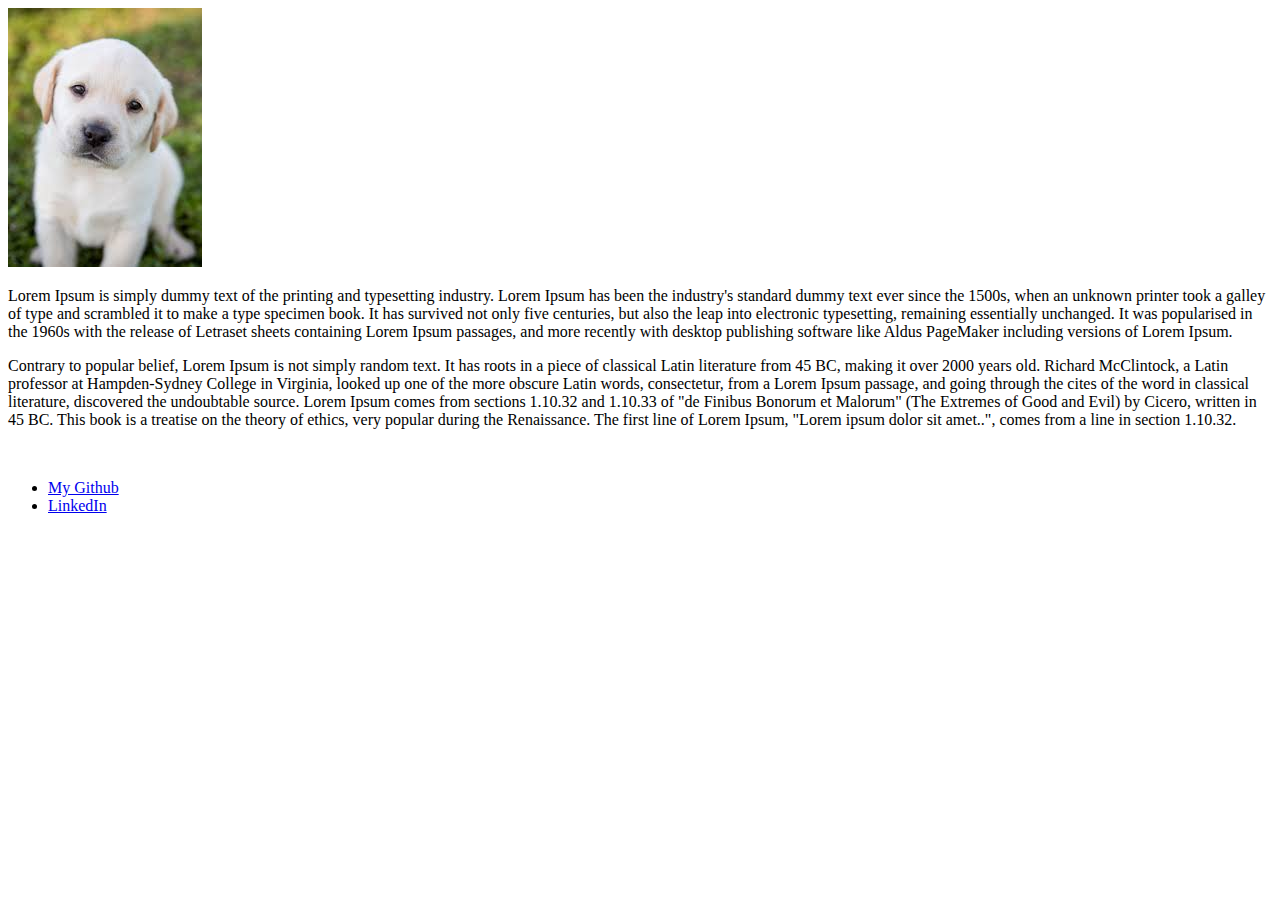
==== index.html @ 328afb1f "fixed filename" ====
<!DOCTYPE html>
<html lang="en-us">
<head>
  <meta charset="UTF-8">
  <title>Activity 1: Basic HTML Bio</title>
</head>

<body>
  <img alt="John" src="[data-uri]">
  <br>
  <p>Lorem Ipsum is simply dummy text of the printing and typesetting industry. Lorem Ipsum has been the industry's standard dummy text ever since the 1500s, when an unknown printer took a galley of type and scrambled it to make a type specimen book. It has survived not only five centuries, but also the leap into electronic typesetting, remaining essentially unchanged. It was popularised in the 1960s with the release of Letraset sheets containing Lorem Ipsum passages, and more recently with desktop publishing software like Aldus PageMaker including versions of Lorem Ipsum.</p>
  <p>Contrary to popular belief, Lorem Ipsum is not simply random text. It has roots in a piece of classical Latin literature from 45 BC, making it over 2000 years old. Richard McClintock, a Latin professor at Hampden-Sydney College in Virginia, looked up one of the more obscure Latin words, consectetur, from a Lorem Ipsum passage, and going through the cites of the word in classical literature, discovered the undoubtable source. Lorem Ipsum comes from sections 1.10.32 and 1.10.33 of "de Finibus Bonorum et Malorum" (The Extremes of Good and Evil) by Cicero, written in 45 BC. This book is a treatise on the theory of ethics, very popular during the Renaissance. The first line of Lorem Ipsum, "Lorem ipsum dolor sit amet..", comes from a line in section 1.10.32.</p>
  <br>
  <ul>
    <li><a href="https://github.com/johngiglio" target="_blank">My Github</a></li>
    <li><a href="https://www.linkedin.com/in/jrgiglio/" target="_blank">LinkedIn</a></li>
  </ul>

</body>

</html>
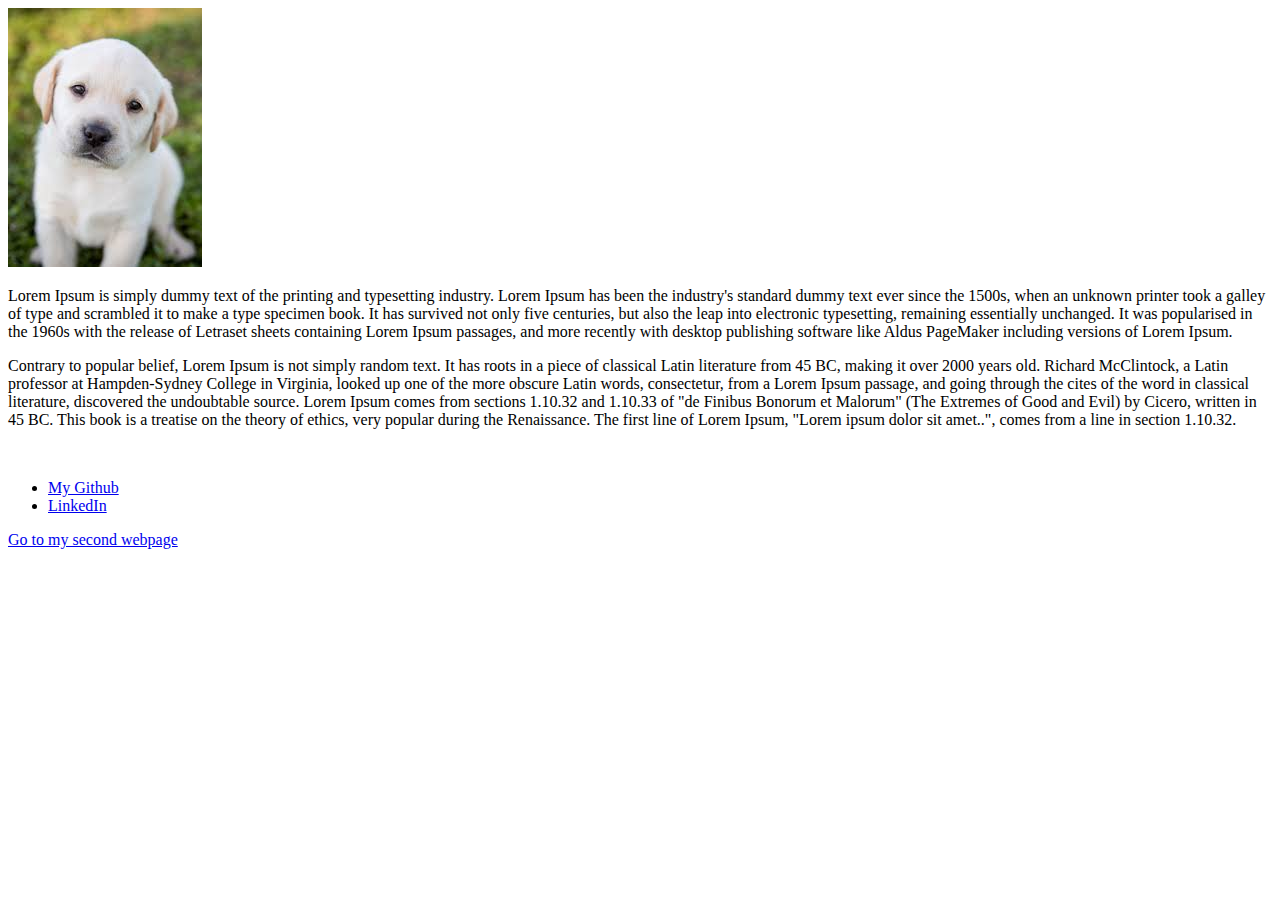
==== commit 5dc6afeb: "added link to second page" ====
--- a/index.html
+++ b/index.html
@@ -15,6 +15,8 @@
     <li><a href="https://github.com/johngiglio" target="_blank">My Github</a></li>
     <li><a href="https://www.linkedin.com/in/jrgiglio/" target="_blank">LinkedIn</a></li>
   </ul>
+  
+  <a href="https://johngiglio.github.io/SecondWebpage">Go to my second webpage</a>
 
 </body>
 
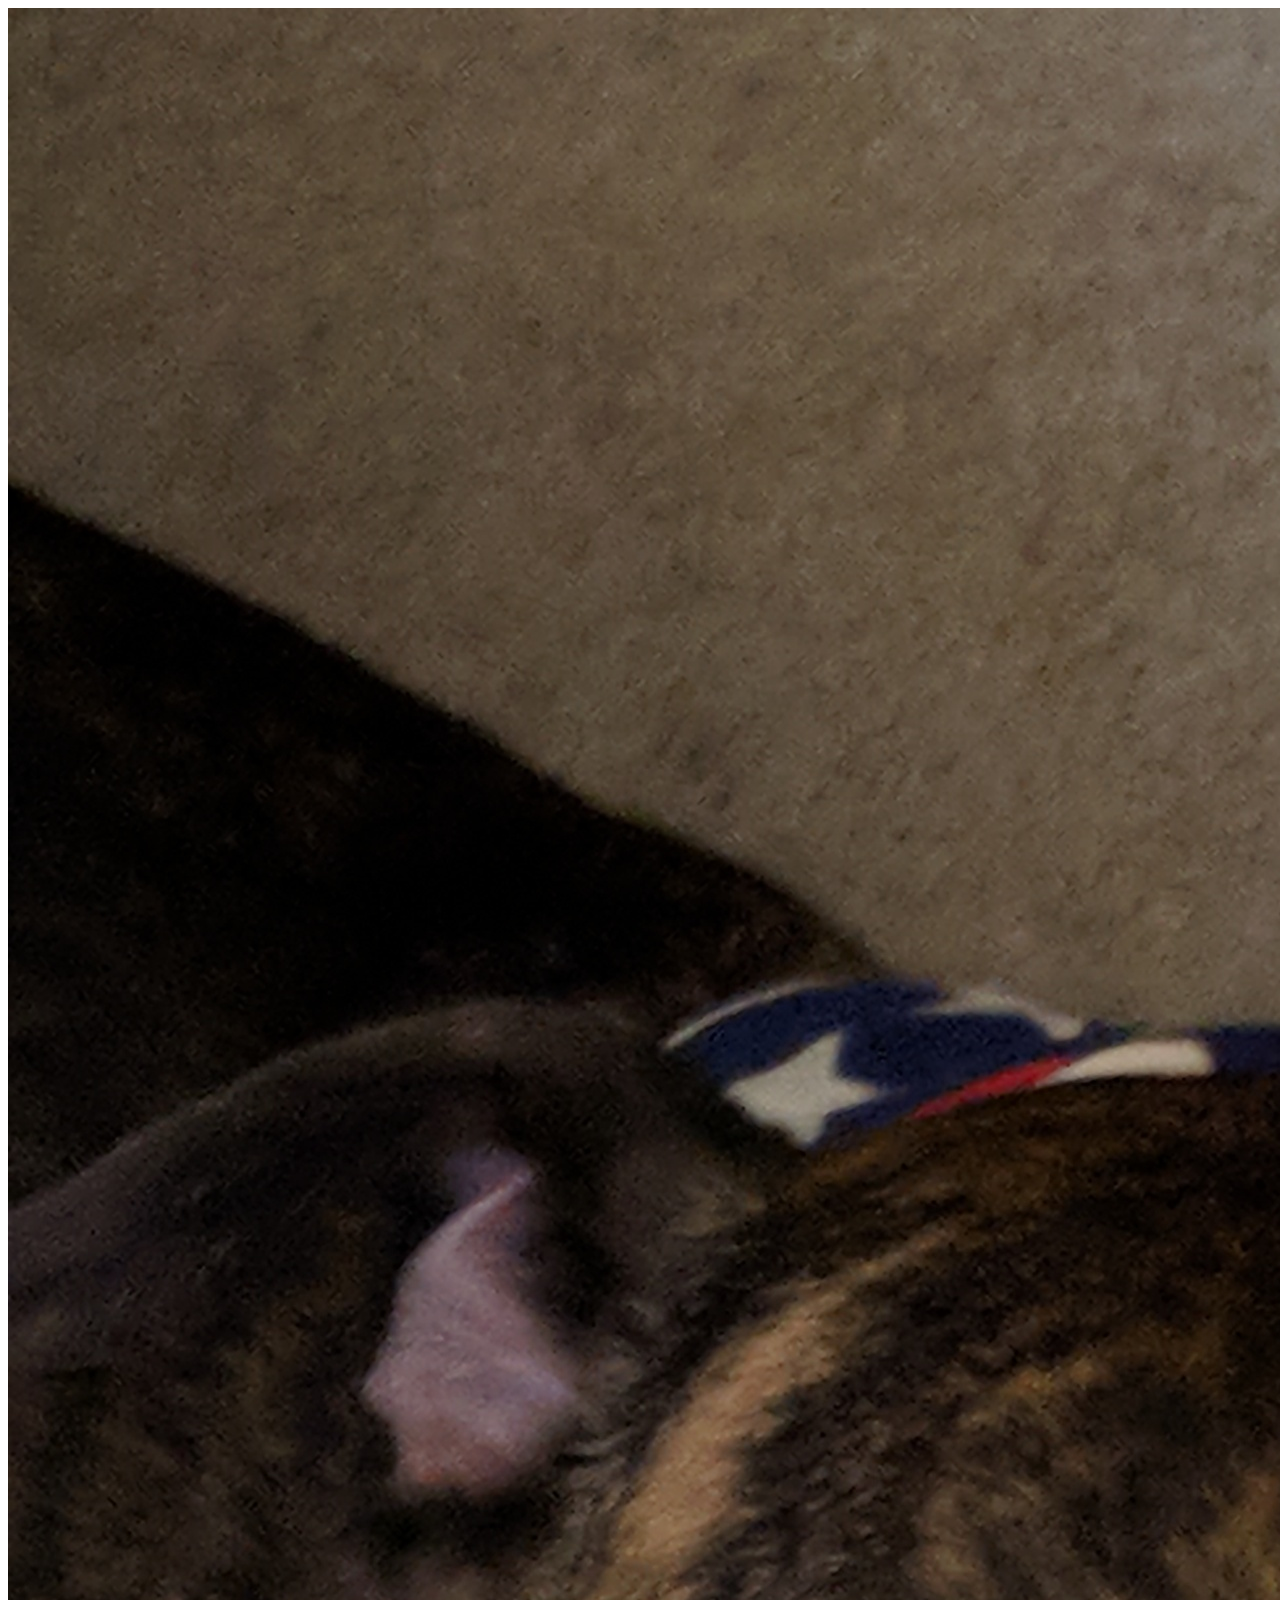
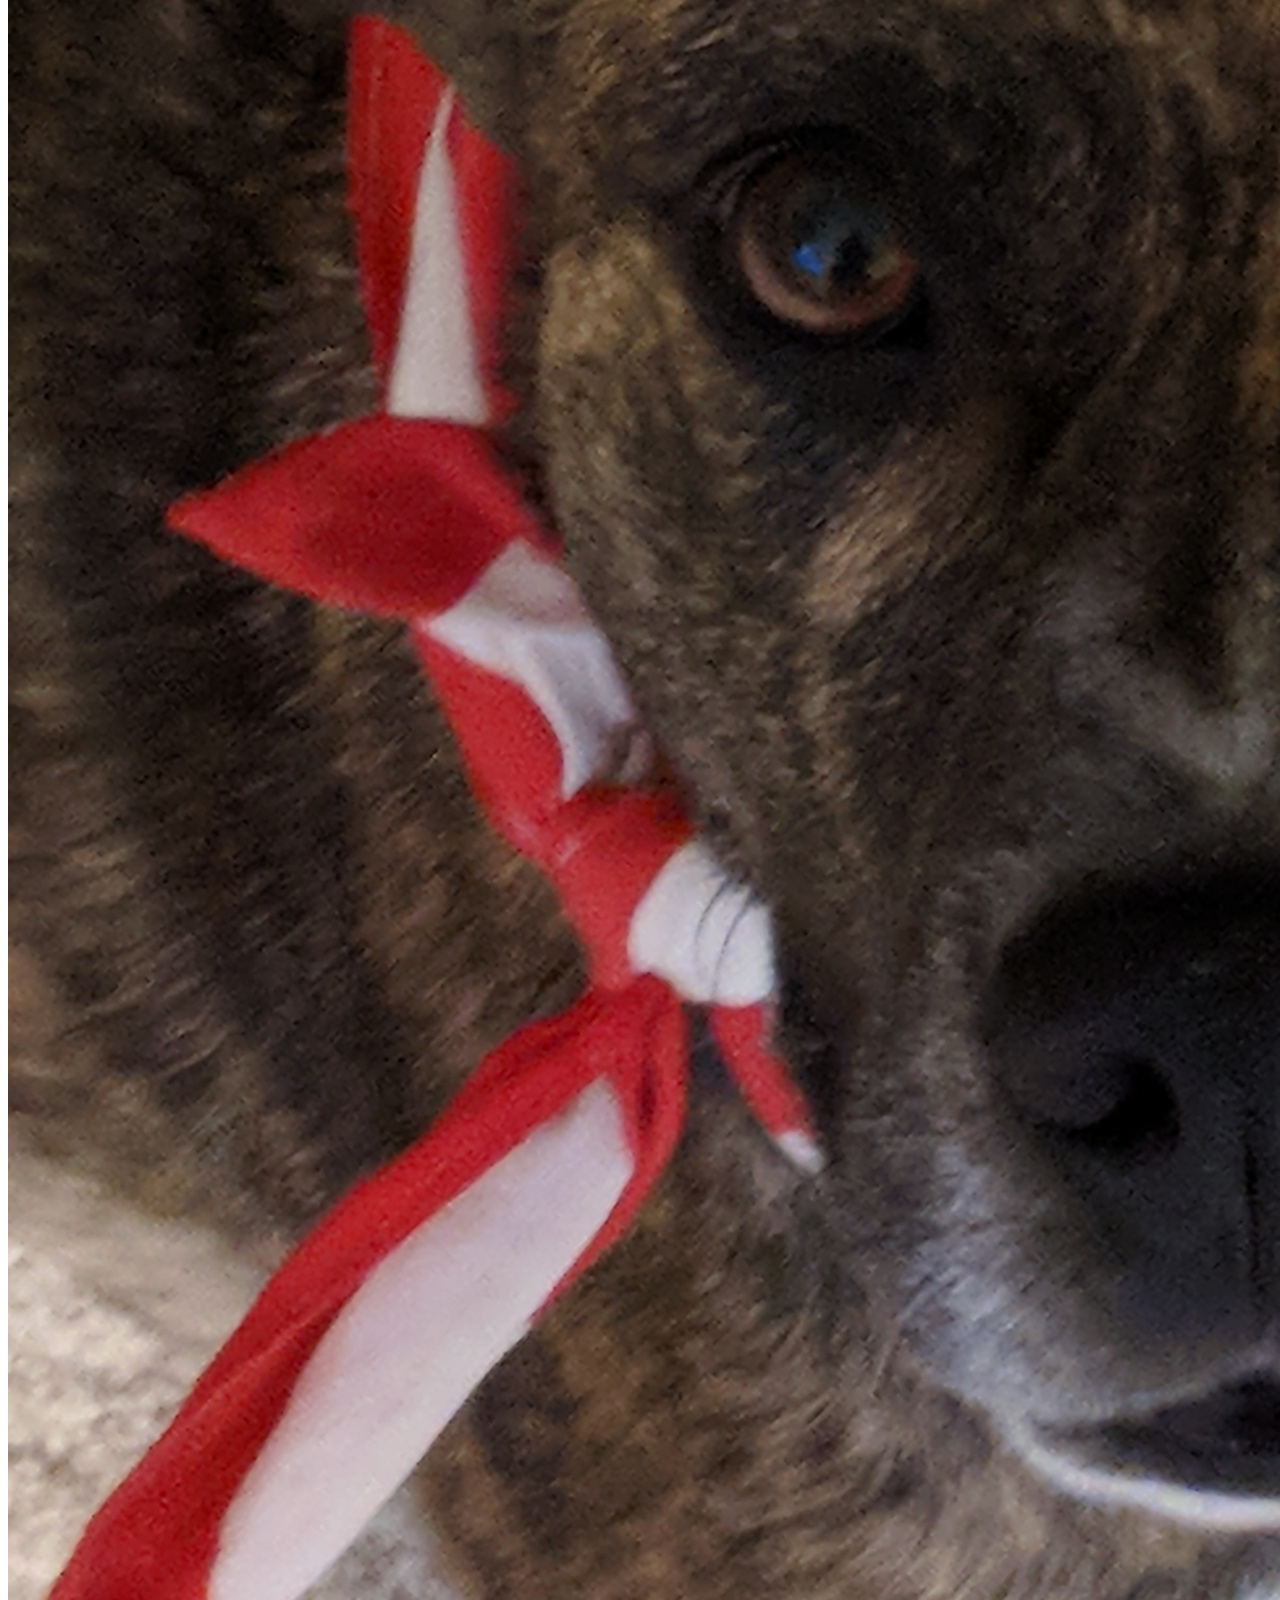
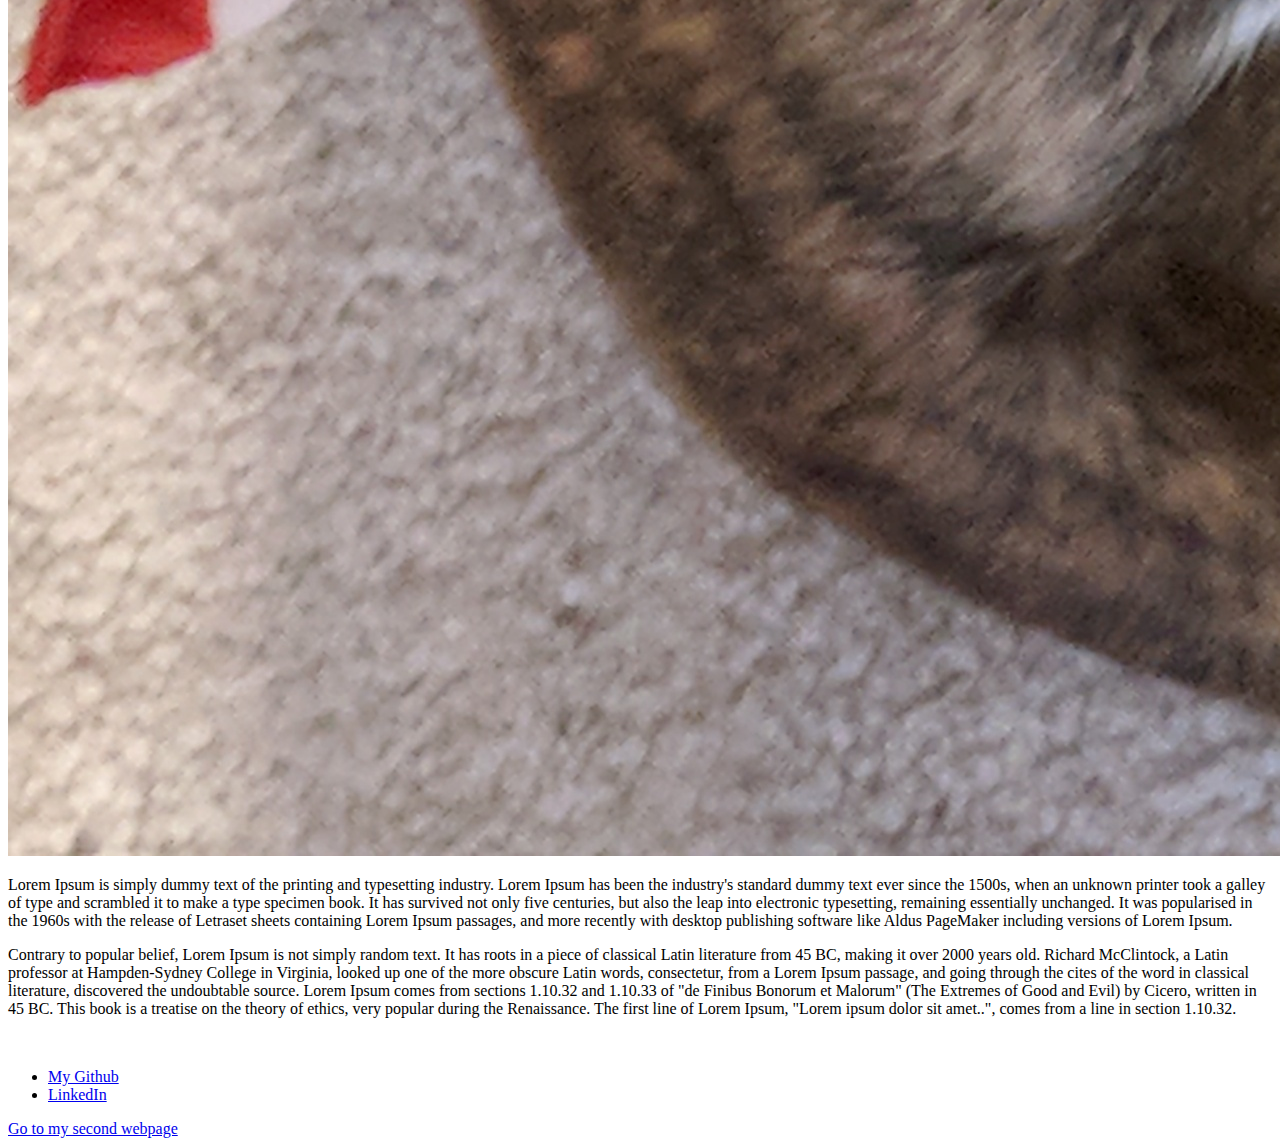
==== commit 03b050cf: "changed photo" ====
--- a/index.html
+++ b/index.html
@@ -6,8 +6,8 @@
 </head>
 
 <body>
-  <img alt="John" src="[data-uri]">
-  <br>
+  <img alt="John" src="meadow.jpg">
+       <br>
   <p>Lorem Ipsum is simply dummy text of the printing and typesetting industry. Lorem Ipsum has been the industry's standard dummy text ever since the 1500s, when an unknown printer took a galley of type and scrambled it to make a type specimen book. It has survived not only five centuries, but also the leap into electronic typesetting, remaining essentially unchanged. It was popularised in the 1960s with the release of Letraset sheets containing Lorem Ipsum passages, and more recently with desktop publishing software like Aldus PageMaker including versions of Lorem Ipsum.</p>
   <p>Contrary to popular belief, Lorem Ipsum is not simply random text. It has roots in a piece of classical Latin literature from 45 BC, making it over 2000 years old. Richard McClintock, a Latin professor at Hampden-Sydney College in Virginia, looked up one of the more obscure Latin words, consectetur, from a Lorem Ipsum passage, and going through the cites of the word in classical literature, discovered the undoubtable source. Lorem Ipsum comes from sections 1.10.32 and 1.10.33 of "de Finibus Bonorum et Malorum" (The Extremes of Good and Evil) by Cicero, written in 45 BC. This book is a treatise on the theory of ethics, very popular during the Renaissance. The first line of Lorem Ipsum, "Lorem ipsum dolor sit amet..", comes from a line in section 1.10.32.</p>
   <br>
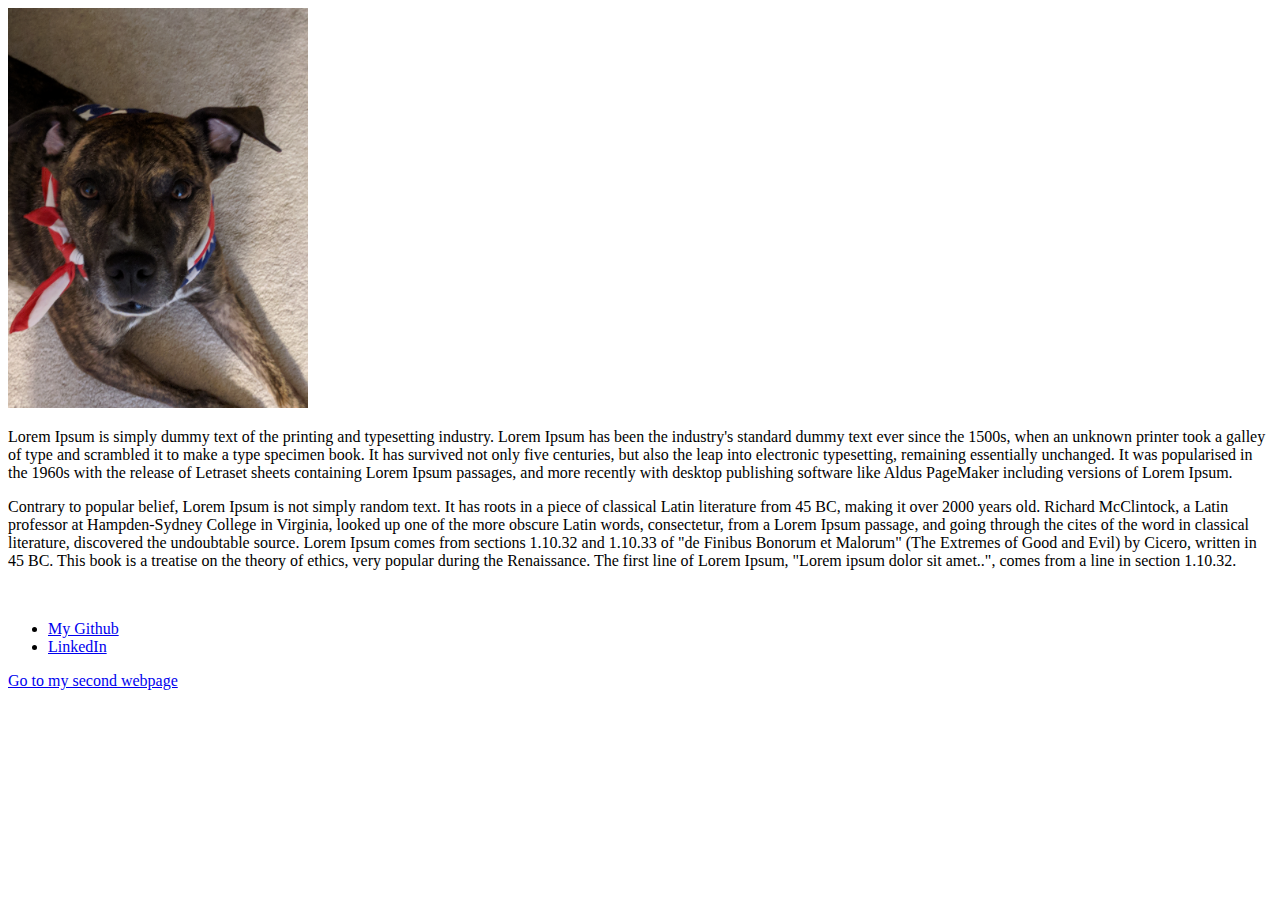
==== commit 5bc43392: "changed image width and link" ====
--- a/index.html
+++ b/index.html
@@ -6,7 +6,7 @@
 </head>
 
 <body>
-  <img alt="John" src="meadow.jpg">
+  <a href="https://www.google.com/search?q=pitbulls&source=lnms&tbm=isch&sa=X&ved=0ahUKEwjKi6mf4PLcAhUMTt8KHUp7AsUQ_AUICigB&biw=1536&bih=728"><img alt="John" src="meadow.jpg" width="300"></a>
        <br>
   <p>Lorem Ipsum is simply dummy text of the printing and typesetting industry. Lorem Ipsum has been the industry's standard dummy text ever since the 1500s, when an unknown printer took a galley of type and scrambled it to make a type specimen book. It has survived not only five centuries, but also the leap into electronic typesetting, remaining essentially unchanged. It was popularised in the 1960s with the release of Letraset sheets containing Lorem Ipsum passages, and more recently with desktop publishing software like Aldus PageMaker including versions of Lorem Ipsum.</p>
   <p>Contrary to popular belief, Lorem Ipsum is not simply random text. It has roots in a piece of classical Latin literature from 45 BC, making it over 2000 years old. Richard McClintock, a Latin professor at Hampden-Sydney College in Virginia, looked up one of the more obscure Latin words, consectetur, from a Lorem Ipsum passage, and going through the cites of the word in classical literature, discovered the undoubtable source. Lorem Ipsum comes from sections 1.10.32 and 1.10.33 of "de Finibus Bonorum et Malorum" (The Extremes of Good and Evil) by Cicero, written in 45 BC. This book is a treatise on the theory of ethics, very popular during the Renaissance. The first line of Lorem Ipsum, "Lorem ipsum dolor sit amet..", comes from a line in section 1.10.32.</p>
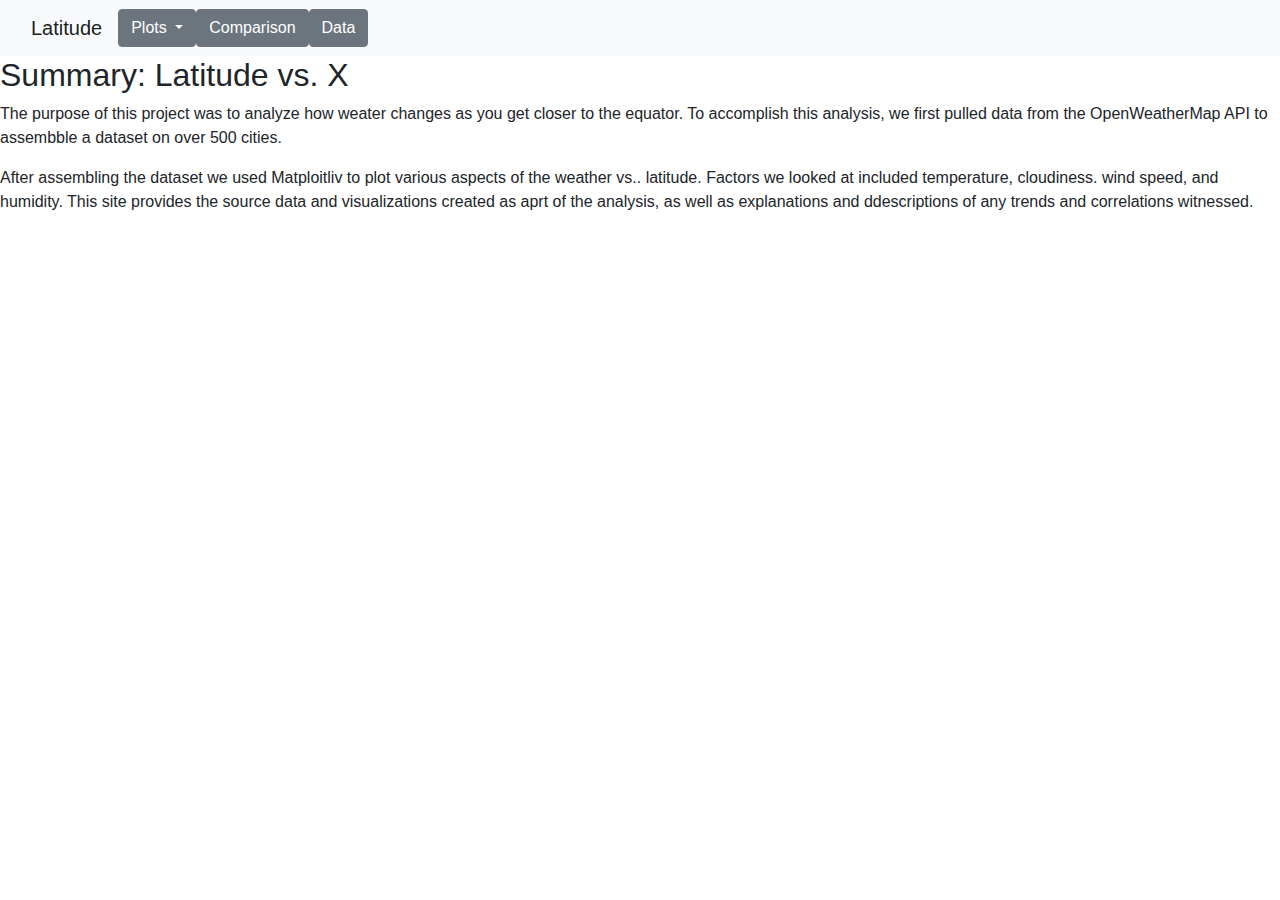
==== commit 8d06e594: "new index" ====
--- a/index.html
+++ b/index.html
@@ -1,23 +1,63 @@
-<!DOCTYPE html>
+<!DOCTYPE <!DOCTYPE html>
 <html lang="en-us">
+
 <head>
+
   <meta charset="UTF-8">
-  <title>Activity 1: Basic HTML Bio</title>
+  <title>Bootstrap Visualization Dashboard</title>
+
+  <!-- Bring in our bootstrap stylesheet -->
+  <link rel="stylesheet" href="https://maxcdn.bootstrapcdn.com/bootstrap/4.0.0/css/bootstrap.min.css" integrity="sha384-Gn5384xqQ1aoWXA+058RXPxPg6fy4IWvTNh0E263XmFcJlSAwiGgFAW/dAiS6JXm" crossorigin="anonymous">
+  <script src="https://code.jquery.com/jquery-3.2.1.slim.min.js" integrity="sha384-KJ3o2DKtIkvYIK3UENzmM7KCkRr/rE9/Qpg6aAZGJwFDMVNA/GpGFF93hXpG5KkN" crossorigin="anonymous"></script>
+  <script src="https://cdnjs.cloudflare.com/ajax/libs/popper.js/1.12.9/umd/popper.min.js" integrity="sha384-ApNbgh9B+Y1QKtv3Rn7W3mgPxhU9K/ScQsAP7hUibX39j7fakFPskvXusvfa0b4Q" crossorigin="anonymous"></script>
+  <script src="https://maxcdn.bootstrapcdn.com/bootstrap/4.0.0/js/bootstrap.min.js" integrity="sha384-JZR6Spejh4U02d8jOt6vLEHfe/JQGiRRSQQxSfFWpi1MquVdAyjUar5+76PVCmYl" crossorigin="anonymous"></script>
 </head>
-
 <body>
-  <a href="https://www.google.com/search?q=pitbulls&source=lnms&tbm=isch&sa=X&ved=0ahUKEwjKi6mf4PLcAhUMTt8KHUp7AsUQ_AUICigB&biw=1536&bih=728"><img alt="John" src="meadow.jpg" width="300"></a>
-       <br>
-  <p>Lorem Ipsum is simply dummy text of the printing and typesetting industry. Lorem Ipsum has been the industry's standard dummy text ever since the 1500s, when an unknown printer took a galley of type and scrambled it to make a type specimen book. It has survived not only five centuries, but also the leap into electronic typesetting, remaining essentially unchanged. It was popularised in the 1960s with the release of Letraset sheets containing Lorem Ipsum passages, and more recently with desktop publishing software like Aldus PageMaker including versions of Lorem Ipsum.</p>
-  <p>Contrary to popular belief, Lorem Ipsum is not simply random text. It has roots in a piece of classical Latin literature from 45 BC, making it over 2000 years old. Richard McClintock, a Latin professor at Hampden-Sydney College in Virginia, looked up one of the more obscure Latin words, consectetur, from a Lorem Ipsum passage, and going through the cites of the word in classical literature, discovered the undoubtable source. Lorem Ipsum comes from sections 1.10.32 and 1.10.33 of "de Finibus Bonorum et Malorum" (The Extremes of Good and Evil) by Cicero, written in 45 BC. This book is a treatise on the theory of ethics, very popular during the Renaissance. The first line of Lorem Ipsum, "Lorem ipsum dolor sit amet..", comes from a line in section 1.10.32.</p>
-  <br>
-  <ul>
-    <li><a href="https://github.com/johngiglio" target="_blank">My Github</a></li>
-    <li><a href="https://www.linkedin.com/in/jrgiglio/" target="_blank">LinkedIn</a></li>
-  </ul>
-  
-  <a href="https://johngiglio.github.io/SecondWebpage">Go to my second webpage</a>
-
+    <nav class="navbar navbar-expand-lg navbar-light bg-light">
+        <div class="container-fluid">
+          <div class="navbar-header">
+            <a class="navbar-brand" href="index.html">Latitude</a> 
+          </div>
+          <ul class="navbar-nav mr-auto">
+              <li>
+                  <div class="dropdown">
+                  <button class="btn btn-secondary dropdown-toggle" type="button" 
+                  id="dropdownMenuButton" data-toggle="dropdown" aria-haspopup="true" aria-expanded="false">
+                Plots
+                  </button>
+                  <div class="dropdown-menu" aria-labelledby="dropdownMenuButton">
+                  <a class="dropdown-item" href="temp.html">Max Temperature</a>
+                  <a class="dropdown-item" href="humidity.html">Humidity</a>
+                  <a class="dropdown-item" href="cloudiness.html">Cloudiness</a>
+                  <a class="dropdown-item" href="wind.html">Wind Speed</a>
+                
+                  </div>
+                  </div>
+                
+              </li>
+              <li><a class="btn btn-secondary" type="button" href="#">
+                Comparison</a></li>
+              <li><a class="btn btn-secondary" type="button" href="#">
+                  Data</a></li>
+          </ul>
+        </div>
+      </nav>
+      <!-- <div class="navbar">
+          <a href="#home">Home</a>
+          <a href="#news">News</a>
+          <div class="dropdown">
+            <button class="dropbtn">Dropdown 
+              <i class="fa fa-caret-down"></i>
+            </button>
+            <div class="dropdown-content">
+              <a href="#">Link 1</a>
+              <a href="#">Link 2</a>
+              <a href="#">Link 3</a>
+            </div>
+          </div> 
+        </div>     -->
+    <h2>Summary: Latitude vs. X</h2>
+    <p>The purpose of this project was to analyze how weater changes as you get closer to the equator. To accomplish this analysis, we first pulled data from the OpenWeatherMap API to assembble a dataset on over 500 cities.</p>
+    <p>After assembling the dataset we used Matploitliv to plot various aspects of the weather vs.. latitude. Factors we looked at included temperature, cloudiness. wind speed, and humidity. This site provides the source data and visualizations created as aprt of the analysis, as well as explanations and ddescriptions of any trends and correlations witnessed.</p>
 </body>
-
-</html>
+</html>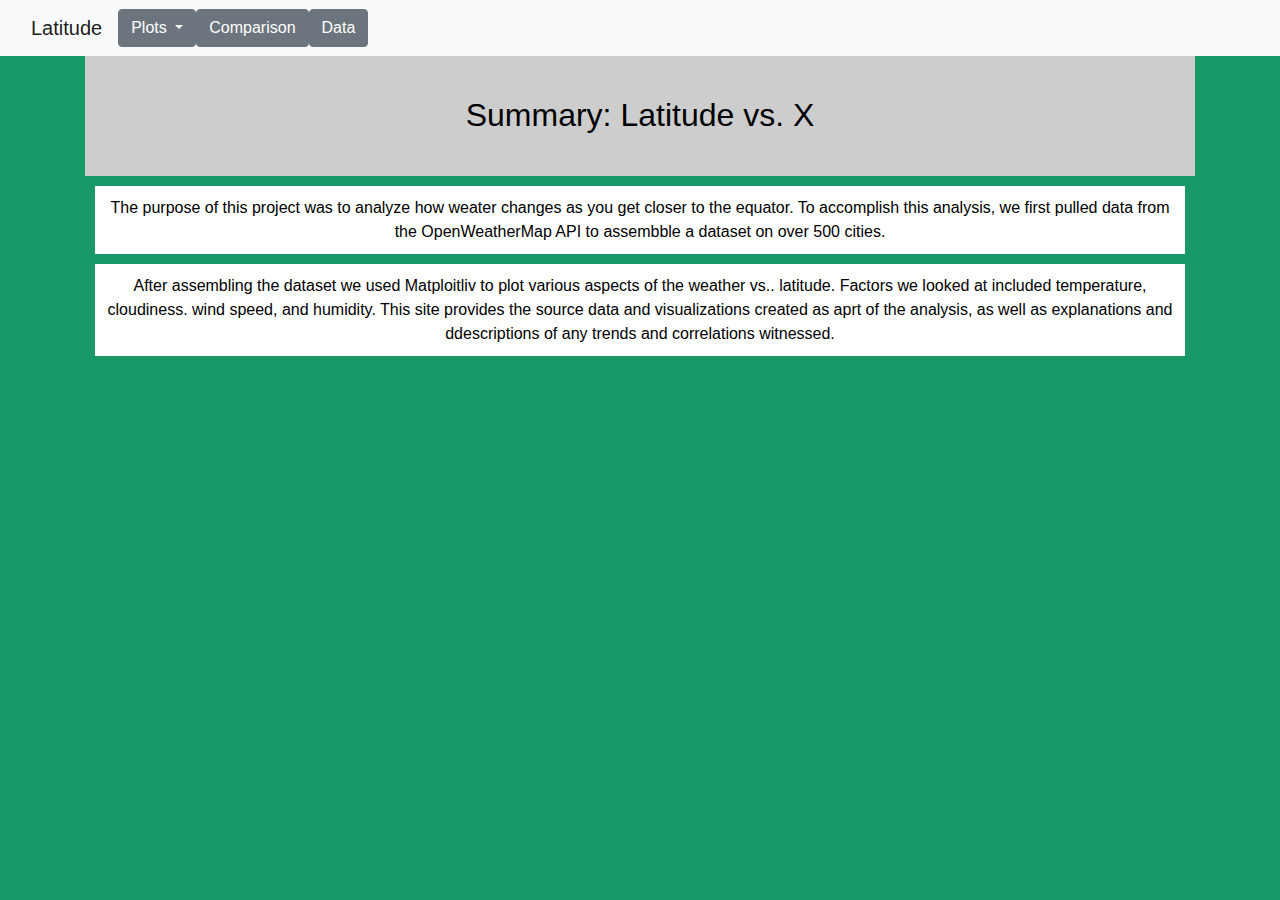
==== commit e99b0a10: "updated html, css, figs" ====
--- a/index.html
+++ b/index.html
@@ -11,6 +11,7 @@
   <script src="https://code.jquery.com/jquery-3.2.1.slim.min.js" integrity="sha384-KJ3o2DKtIkvYIK3UENzmM7KCkRr/rE9/Qpg6aAZGJwFDMVNA/GpGFF93hXpG5KkN" crossorigin="anonymous"></script>
   <script src="https://cdnjs.cloudflare.com/ajax/libs/popper.js/1.12.9/umd/popper.min.js" integrity="sha384-ApNbgh9B+Y1QKtv3Rn7W3mgPxhU9K/ScQsAP7hUibX39j7fakFPskvXusvfa0b4Q" crossorigin="anonymous"></script>
   <script src="https://maxcdn.bootstrapcdn.com/bootstrap/4.0.0/js/bootstrap.min.js" integrity="sha384-JZR6Spejh4U02d8jOt6vLEHfe/JQGiRRSQQxSfFWpi1MquVdAyjUar5+76PVCmYl" crossorigin="anonymous"></script>
+  <link rel="stylesheet" href="style.css">
 </head>
 <body>
     <nav class="navbar navbar-expand-lg navbar-light bg-light">
@@ -35,29 +36,19 @@
                   </div>
                 
               </li>
-              <li><a class="btn btn-secondary" type="button" href="#">
+              <li><a class="btn btn-secondary" type="button" href="comparison.html">
                 Comparison</a></li>
-              <li><a class="btn btn-secondary" type="button" href="#">
+              <li><a class="btn btn-secondary" type="button" href="data.html">
                   Data</a></li>
           </ul>
         </div>
       </nav>
-      <!-- <div class="navbar">
-          <a href="#home">Home</a>
-          <a href="#news">News</a>
-          <div class="dropdown">
-            <button class="dropbtn">Dropdown 
-              <i class="fa fa-caret-down"></i>
-            </button>
-            <div class="dropdown-content">
-              <a href="#">Link 1</a>
-              <a href="#">Link 2</a>
-              <a href="#">Link 3</a>
-            </div>
-          </div> 
-        </div>     -->
+      <div class="container">
+    <header class="header">
     <h2>Summary: Latitude vs. X</h2>
-    <p>The purpose of this project was to analyze how weater changes as you get closer to the equator. To accomplish this analysis, we first pulled data from the OpenWeatherMap API to assembble a dataset on over 500 cities.</p>
-    <p>After assembling the dataset we used Matploitliv to plot various aspects of the weather vs.. latitude. Factors we looked at included temperature, cloudiness. wind speed, and humidity. This site provides the source data and visualizations created as aprt of the analysis, as well as explanations and ddescriptions of any trends and correlations witnessed.</p>
-</body>
+  </header>
+    <p class="desc">The purpose of this project was to analyze how weater changes as you get closer to the equator. To accomplish this analysis, we first pulled data from the OpenWeatherMap API to assembble a dataset on over 500 cities.</p>
+    <p class="desc">After assembling the dataset we used Matploitliv to plot various aspects of the weather vs.. latitude. Factors we looked at included temperature, cloudiness. wind speed, and humidity. This site provides the source data and visualizations created as aprt of the analysis, as well as explanations and ddescriptions of any trends and correlations witnessed.</p>
+  </div>
+  </body>
 </html>--- a/style.css
+++ b/style.css
@@ -0,0 +1,62 @@
+body {
+    background: #1a9968;
+}
+.whitebg {
+  background: #ffffff
+}
+.header {
+    height: 120px;
+    padding-top: 20px;
+    background: #cdcdcd;
+  }
+.header h2 {
+    padding: 20px;
+    margin: 0;
+    color: #000;
+    text-align: center;
+    
+  }
+
+
+
+  .box {text-align: center}
+
+  .box h4 {
+    padding: 20px;
+    margin: 0;
+    color: rgb(0, 0, 0);
+    text-align: center;
+    
+  }
+
+  .desc {
+    padding: 10;
+    margin: 10;
+    color: #000;
+    text-align: center;
+    background: #ffffff;
+  }
+
+  #wrapper {
+    margin: 20;
+    padding: 20;
+    border: 10;
+ }
+ #wrapper td {
+    vertical-align: middle;
+    text-align: center;
+ }
+@media (max-width: 480px) {
+    .navbar li {
+      padding: 10px;
+    }
+  
+    .post {
+      margin-right: 30px;
+      margin-left: 30px;
+    }
+  
+    .navbar ul {
+      visibility: hidden;
+    }
+  
